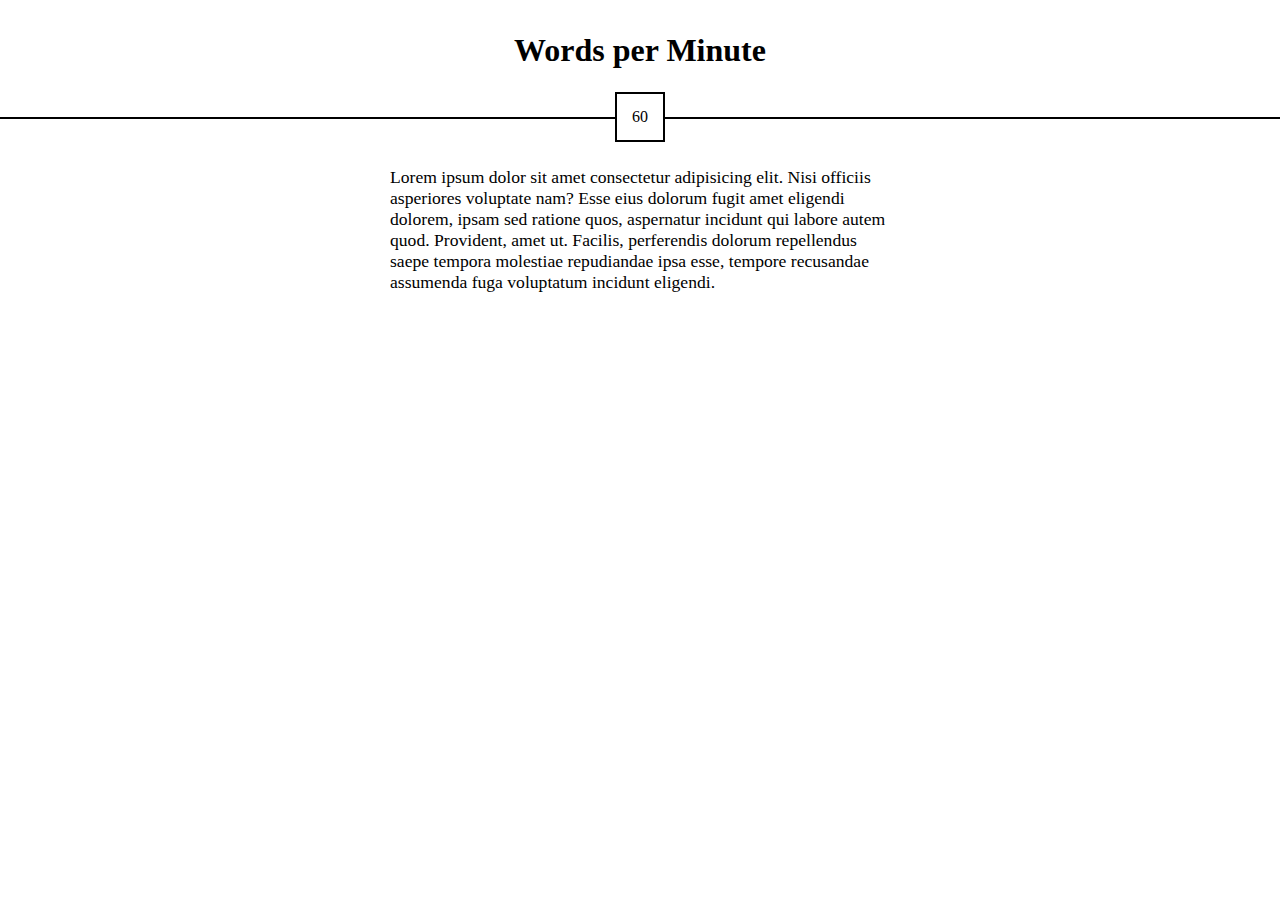
==== words-per-minute/index.html @ 1cf73404 "New project focusing on the DOM" ====
<!DOCTYPE html>
<!--[if lt IE 7]>      <html class="no-js lt-ie9 lt-ie8 lt-ie7"> <![endif]-->
<!--[if IE 7]>         <html class="no-js lt-ie9 lt-ie8"> <![endif]-->
<!--[if IE 8]>         <html class="no-js lt-ie9"> <![endif]-->
<!--[if gt IE 8]>      <html class="no-js"> <!--<![endif]-->
<html>
    <head>
        <meta charset="utf-8">
        <meta http-equiv="X-UA-Compatible" content="IE=edge">
        <title></title>
        <meta name="description" content="">
        <meta name="viewport" content="width=device-width, initial-scale=1">
        <link rel="stylesheet" href="./styles.css">
    </head>
    <body>
        <header>
            <h1>Words per Minute</h1>
            <div id="timer">
                <span>60</span>
            </div>
        </header>
        <section class="container">
            <p class="words-to-type">Lorem ipsum dolor sit amet consectetur adipisicing elit. Nisi officiis asperiores voluptate nam? Esse eius dolorum fugit amet eligendi dolorem, ipsam sed ratione quos, aspernatur incidunt qui labore autem quod. Provident, amet ut. Facilis, perferendis dolorum repellendus saepe tempora molestiae repudiandae ipsa esse, tempore recusandae assumenda fuga voluptatum incidunt eligendi.</p>
        </section>
        
        <script src="./behaviour.js" async defer></script>
    </body>
</html>
---- words-per-minute/styles.css ----
* {
  margin: 0;
  padding: 0;
  box-sizing: border-box;
}

header {
  border-bottom: 2px solid black;
  position: relative;
  z-index: 10;
}

header h1 {
  text-align: center;
  margin: 2rem 0 3rem;
}

#timer {
  width: 50px;
  border: 2px solid black;
  z-index: 100;
  height: 50px;
  position: absolute;
  left: 50%;
  transform: translate(-50%, -50%);
  display: flex;
  justify-content: center;
  align-items: center;
  background: white;
}

.container {
  width: 500px;
  margin: 3rem auto 0;
}

.words-to-type {
  font-size: 1.1rem;
}

.red {
  color: red;
}

.black {
  color: black;
}
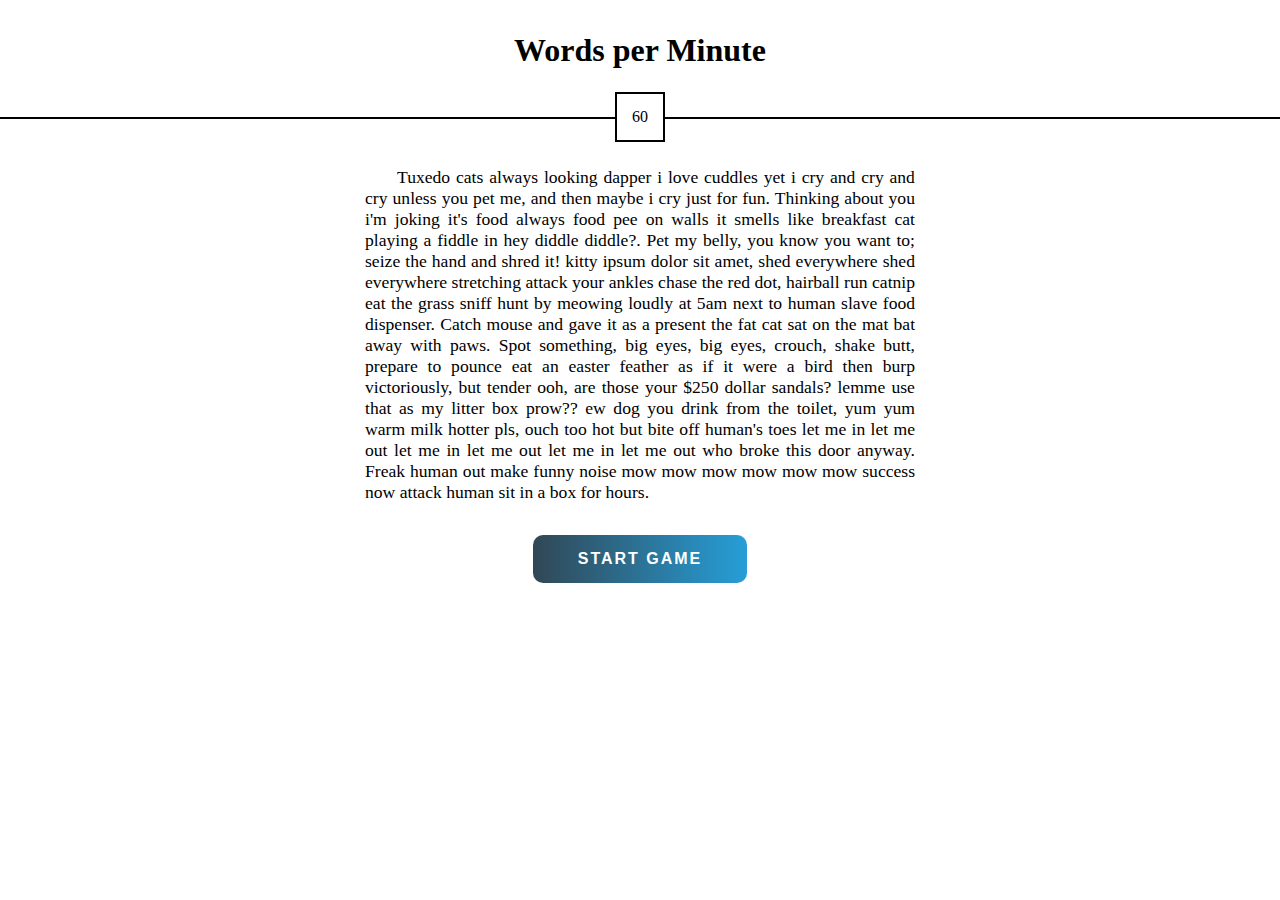
==== commit c3e6cb48: "Updated CSS and added a button to begin the game." ====
--- a/words-per-minute/index.html
+++ b/words-per-minute/index.html
@@ -15,12 +15,17 @@
     <body>
         <header>
             <h1>Words per Minute</h1>
-            <div id="timer">
-                <span>60</span>
+            <div class="time-container" >
+                <span id="timer">60</span>
             </div>
         </header>
+        <!-- words per minute record is 216wpm -->
+        <!-- https://wordcounter.net/ -->
+        <!-- Idea courtesy of http://www.catipsum.com/index.php -->
+        <!-- And also https://loremipsum.io/ultimate-list-of-lorem-ipsum-generators/ -->
         <section class="container">
-            <p class="words-to-type">Lorem ipsum dolor sit amet consectetur adipisicing elit. Nisi officiis asperiores voluptate nam? Esse eius dolorum fugit amet eligendi dolorem, ipsam sed ratione quos, aspernatur incidunt qui labore autem quod. Provident, amet ut. Facilis, perferendis dolorum repellendus saepe tempora molestiae repudiandae ipsa esse, tempore recusandae assumenda fuga voluptatum incidunt eligendi.</p>
+            <p class="words-to-type">Tuxedo cats always looking dapper i love cuddles yet i cry and cry and cry unless you pet me, and then maybe i cry just for fun. Thinking about you i'm joking it's food always food pee on walls it smells like breakfast cat playing a fiddle in hey diddle diddle?. Pet my belly, you know you want to; seize the hand and shred it! kitty ipsum dolor sit amet, shed everywhere shed everywhere stretching attack your ankles chase the red dot, hairball run catnip eat the grass sniff hunt by meowing loudly at 5am next to human slave food dispenser. Catch mouse and gave it as a present the fat cat sat on the mat bat away with paws. Spot something, big eyes, big eyes, crouch, shake butt, prepare to pounce eat an easter feather as if it were a bird then burp victoriously, but tender ooh, are those your $250 dollar sandals? lemme use that as my litter box prow?? ew dog you drink from the toilet, yum yum warm milk hotter pls, ouch too hot but bite off human's toes let me in let me out let me in let me out let me in let me out who broke this door anyway. Freak human out make funny noise mow mow mow mow mow mow success now attack human sit in a box for hours.</p>
+            <button class="startBtn">Start Game</button>
         </section>
         
         <script src="./behaviour.js" async defer></script>
--- a/words-per-minute/styles.css
+++ b/words-per-minute/styles.css
@@ -2,6 +2,10 @@
   margin: 0;
   padding: 0;
   box-sizing: border-box;
+}
+
+body {
+  font-family: "Segoe UI";
 }
 
 header {
@@ -15,7 +19,7 @@
   margin: 2rem 0 3rem;
 }
 
-#timer {
+.time-container {
   width: 50px;
   border: 2px solid black;
   z-index: 100;
@@ -30,8 +34,42 @@
 }
 
 .container {
-  width: 500px;
+  width: 550px;
   margin: 3rem auto 0;
+  text-align: justify;
+  text-indent: 2rem;
+}
+
+/* Courtesy of https://gradientbuttons.colorion.co/ */
+/* Shadows courtesy of https://getcssscan.com/css-box-shadow-examples */
+.startBtn {
+  display: block;
+  margin: 2rem auto;
+  cursor: pointer;
+  text-transform: uppercase;
+  padding: 15px 45px;
+  border-radius: 10px;
+  color: #fff;
+  background: linear-gradient(
+    to right,
+    rgb(49, 71, 85) 0%,
+    rgb(38, 160, 218) 51%,
+    rgb(49, 71, 85) 100%
+  );
+  background-size: 200% auto;
+  box-shadow: 0;
+  outline: none;
+  border: none;
+  letter-spacing: 2px;
+  font-size: 1rem;
+  font-weight: 600;
+}
+
+.startBtn:hover,
+.startBtn:focus {
+  box-shadow: rgba(0, 0, 0, 0.09) 0px 2px 1px, rgba(0, 0, 0, 0.09) 0px 4px 2px,
+    rgba(0, 0, 0, 0.09) 0px 8px 4px, rgba(0, 0, 0, 0.09) 0px 16px 8px,
+    rgba(0, 0, 0, 0.09) 0px 32px 16px;
 }
 
 .words-to-type {
@@ -45,3 +83,11 @@
 .black {
   color: black;
 }
+
+/*
+I want to make the timer start with 3, 2, 1 before the timer actually goes off
+    color: red;
+    font-weight: bold;
+    font-size: 2rem;
+
+*/
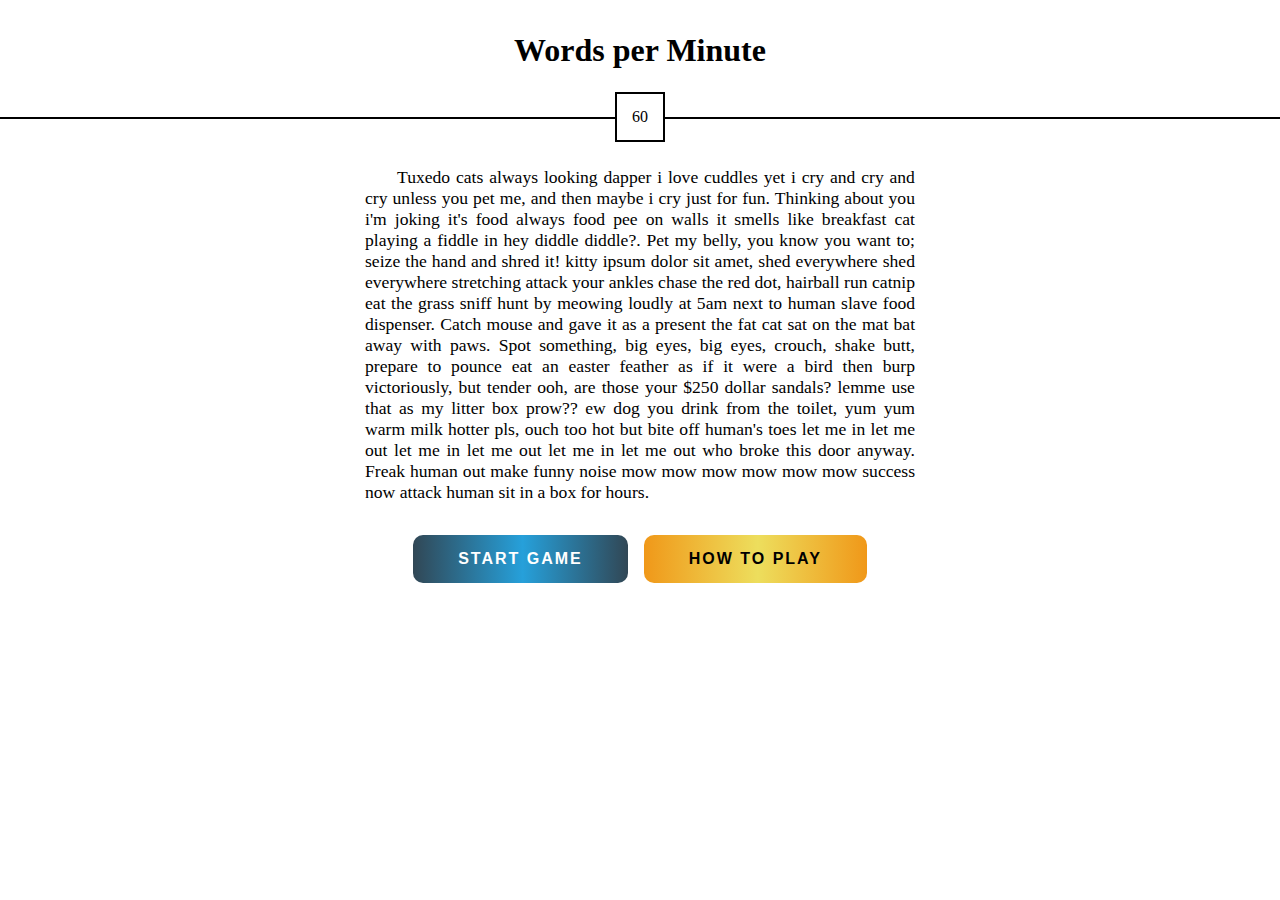
==== commit ccfb6b7e: "Probably going to be final draft. Added a how to play button. Got lazy with modals/timers/styling" ====
--- a/words-per-minute/index.html
+++ b/words-per-minute/index.html
@@ -3,7 +3,7 @@
 <!--[if IE 7]>         <html class="no-js lt-ie9 lt-ie8"> <![endif]-->
 <!--[if IE 8]>         <html class="no-js lt-ie9"> <![endif]-->
 <!--[if gt IE 8]>      <html class="no-js"> <!--<![endif]-->
-<html>
+<html lang="en">
     <head>
         <meta charset="utf-8">
         <meta http-equiv="X-UA-Compatible" content="IE=edge">
@@ -25,7 +25,10 @@
         <!-- And also https://loremipsum.io/ultimate-list-of-lorem-ipsum-generators/ -->
         <section class="container">
             <p class="words-to-type">Tuxedo cats always looking dapper i love cuddles yet i cry and cry and cry unless you pet me, and then maybe i cry just for fun. Thinking about you i'm joking it's food always food pee on walls it smells like breakfast cat playing a fiddle in hey diddle diddle?. Pet my belly, you know you want to; seize the hand and shred it! kitty ipsum dolor sit amet, shed everywhere shed everywhere stretching attack your ankles chase the red dot, hairball run catnip eat the grass sniff hunt by meowing loudly at 5am next to human slave food dispenser. Catch mouse and gave it as a present the fat cat sat on the mat bat away with paws. Spot something, big eyes, big eyes, crouch, shake butt, prepare to pounce eat an easter feather as if it were a bird then burp victoriously, but tender ooh, are those your $250 dollar sandals? lemme use that as my litter box prow?? ew dog you drink from the toilet, yum yum warm milk hotter pls, ouch too hot but bite off human's toes let me in let me out let me in let me out let me in let me out who broke this door anyway. Freak human out make funny noise mow mow mow mow mow mow success now attack human sit in a box for hours.</p>
-            <button class="startBtn">Start Game</button>
+<div class="btn-container">
+    <button class="startBtn">Start Game</button>
+    <button class="infoBtn">How To Play</button>
+</div>
         </section>
         
         <script src="./behaviour.js" async defer></script>
--- a/words-per-minute/styles.css
+++ b/words-per-minute/styles.css
@@ -40,22 +40,21 @@
   text-indent: 2rem;
 }
 
+.btn-container {
+  width: 100%;
+  display: flex;
+  justify-content: center;
+}
+
 /* Courtesy of https://gradientbuttons.colorion.co/ */
 /* Shadows courtesy of https://getcssscan.com/css-box-shadow-examples */
-.startBtn {
-  display: block;
-  margin: 2rem auto;
+.startBtn,
+.infoBtn {
+  margin: 2rem 0.5rem;
   cursor: pointer;
   text-transform: uppercase;
   padding: 15px 45px;
   border-radius: 10px;
-  color: #fff;
-  background: linear-gradient(
-    to right,
-    rgb(49, 71, 85) 0%,
-    rgb(38, 160, 218) 51%,
-    rgb(49, 71, 85) 100%
-  );
   background-size: 200% auto;
   box-shadow: 0;
   outline: none;
@@ -65,8 +64,30 @@
   font-weight: 600;
 }
 
+.startBtn {
+  color: #fff;
+  background: linear-gradient(
+    to right,
+    rgb(49, 71, 85) 0%,
+    rgb(38, 160, 218) 51%,
+    rgb(49, 71, 85) 100%
+  );
+}
+
+.infoBtn {
+  color: black;
+  background: linear-gradient(
+    to right,
+    rgb(240, 152, 25) 0%,
+    rgb(237, 222, 93) 51%,
+    rgb(240, 152, 25) 100%
+  );
+}
+
 .startBtn:hover,
-.startBtn:focus {
+.startBtn:focus,
+.infoBtn:hover,
+.infoBtn:focus {
   box-shadow: rgba(0, 0, 0, 0.09) 0px 2px 1px, rgba(0, 0, 0, 0.09) 0px 4px 2px,
     rgba(0, 0, 0, 0.09) 0px 8px 4px, rgba(0, 0, 0, 0.09) 0px 16px 8px,
     rgba(0, 0, 0, 0.09) 0px 32px 16px;
